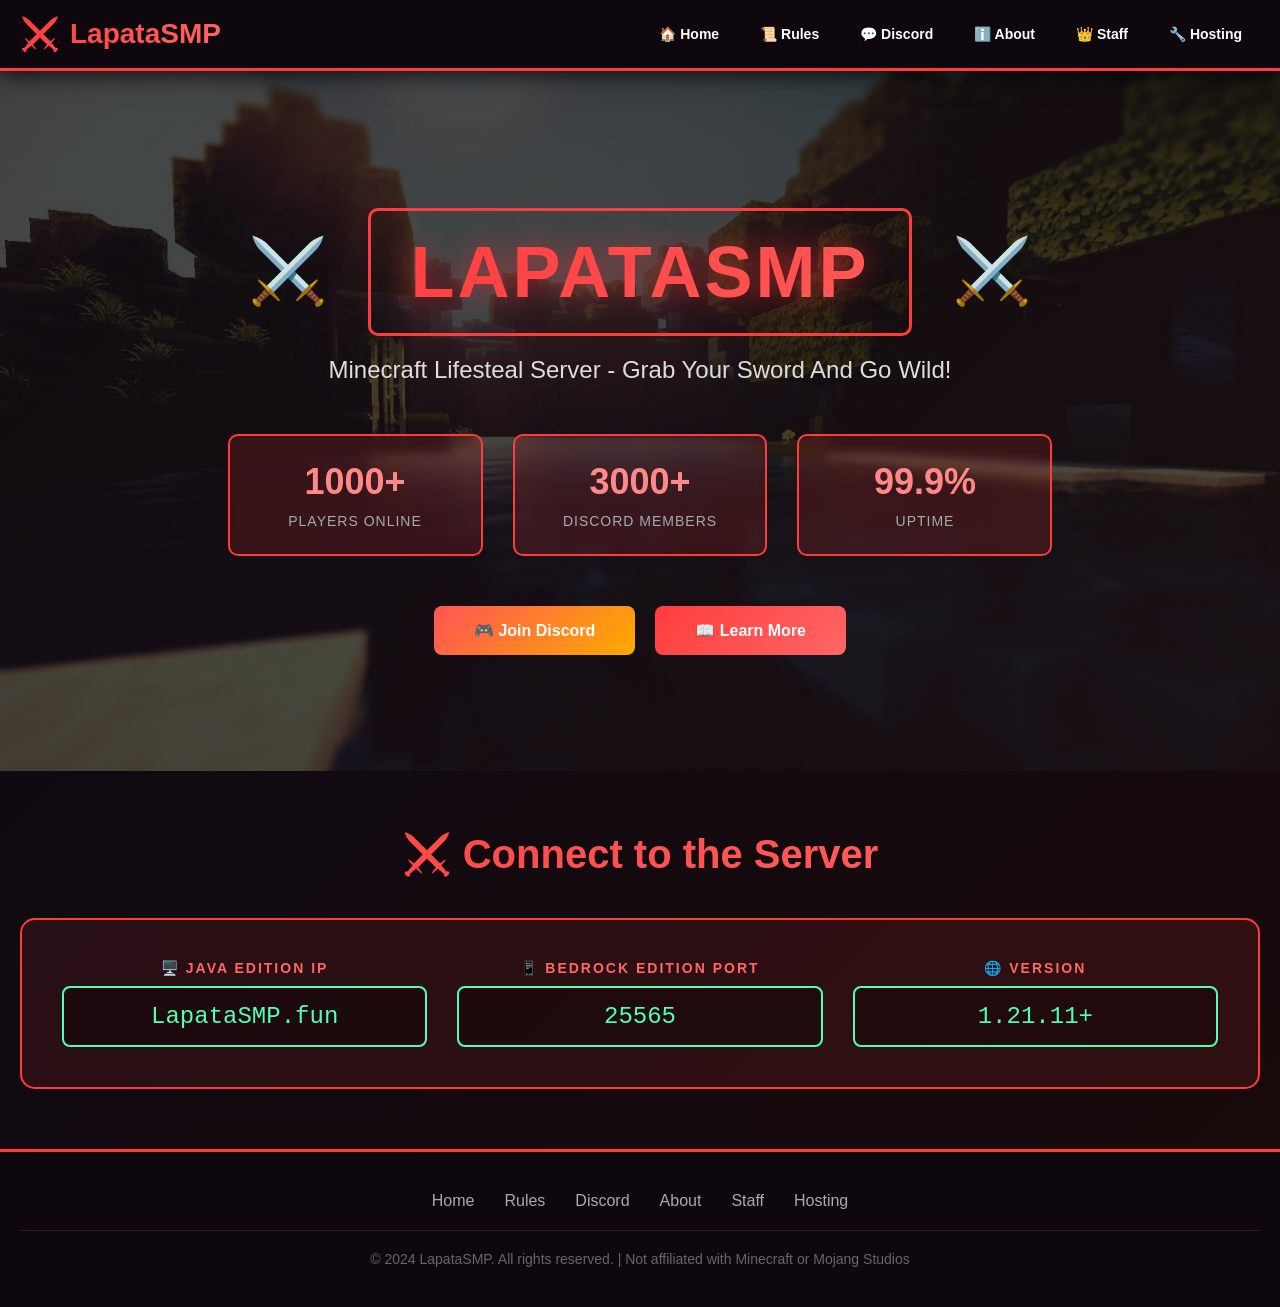
==== index.html @ f49837f4 "Add files via upload" ====
<!DOCTYPE html>
<html lang="en">
<head>
    <meta charset="UTF-8">
    <meta name="viewport" content="width=device-width, initial-scale=1.0">
    <title>LapataSMP - Minecraft Lifesteal Server</title>
    <link rel="stylesheet" href="styles.css">
</head>
<body>
    <!-- Header -->
    <header>
        <div class="header-content">
            <a href="index.html" class="logo">
                <span class="logo-icon">⚔️</span>
                LapataSMP
            </a>
            <nav>
                <a href="index.html">🏠 Home</a>
                <a href="rules.html">📜 Rules</a>
                <a href="discord.html">💬 Discord</a>
                <a href="about.html">ℹ️ About</a>
                <a href="staff.html">👑 Staff</a>
                <a href="hosting.html">🔧 Hosting</a>
            </nav>
        </div>
    </header>

    <!-- Hero Section -->
    <section class="hero">
        <div class="hero-content">
            <div style="display: flex; align-items: center; justify-content: center; gap: 20px;">
                <span class="sword-decoration">⚔️</span>
                <div class="hero-title">LAPATASMP</div>
                <span class="sword-decoration">⚔️</span>
            </div>
            <div class="hero-subtitle">Minecraft Lifesteal Server - Grab Your Sword And Go Wild!</div>

            <!-- Stats -->
            <div class="stats-container">
                <div class="stat-box">
                    <div class="stat-number">1000+</div>
                    <div class="stat-label">Players Online</div>
                </div>
                <div class="stat-box">
                    <div class="stat-number">3000+</div>
                    <div class="stat-label">Discord Members</div>
                </div>
                <div class="stat-box">
                    <div class="stat-number">99.9%</div>
                    <div class="stat-label">Uptime</div>
                </div>
            </div>

            <!-- CTA Buttons -->
            <div class="cta-buttons">
                <a href="discord.html" class="btn btn-secondary">🎮 Join Discord</a>
                <a href="about.html" class="btn btn-primary">📖 Learn More</a>
            </div>
        </div>
    </section>

    <!-- Server Info -->
    <section class="server-info-section">
        <h2 class="section-title">⚔️ Connect to the Server</h2>
        <div class="server-details">
            <div class="detail-item">
                <div class="detail-label">🖥️ Java Edition IP</div>
                <div class="detail-value" onclick="copyToClipboard('LapataSMP.fun')">LapataSMP.fun</div>
            </div>
            <div class="detail-item">
                <div class="detail-label">📱 Bedrock Edition Port</div>
                <div class="detail-value">25565</div>
            </div>
            <div class="detail-item">
                <div class="detail-label">🌐 Version</div>
                <div class="detail-value">1.21.11+</div>
            </div>
        </div>
    </section>

    <!-- Footer -->
    <footer>
        <div class="footer-content">
            <div class="footer-links">
                <a href="index.html">Home</a>
                <a href="rules.html">Rules</a>
                <a href="discord.html">Discord</a>
                <a href="about.html">About</a>
                <a href="staff.html">Staff</a>
                <a href="hosting.html">Hosting</a>
            </div>
            <div class="footer-bottom">
                <p>&copy; 2024 LapataSMP. All rights reserved. | Not affiliated with Minecraft or Mojang Studios</p>
            </div>
        </div>
    </footer>

    <script>
        function copyToClipboard(text) {
            navigator.clipboard.writeText(text).then(() => {
                alert('✅ Copied to clipboard: ' + text);
            }).catch(err => {
                console.error('Failed to copy:', err);
            });
        }
    </script>
</body>
</html>
---- styles.css ----
/* Global Styles */
* {
    margin: 0;
    padding: 0;
    box-sizing: border-box;
}

body {
    font-family: 'Segoe UI', Tahoma, Geneva, Verdana, sans-serif;
    color: #fff;
    overflow-x: hidden;
    background: linear-gradient(135deg, #0a0a15 0%, #1a0a0a 100%);
    min-height: 100vh;
}

/* SVG Background Animation */
@keyframes float {
    0%, 100% { transform: translateY(0px); }
    50% { transform: translateY(20px); }
}

@keyframes glow {
    0%, 100% { box-shadow: 0 0 20px rgba(255, 60, 60, 0.5); }
    50% { box-shadow: 0 0 40px rgba(255, 60, 60, 0.8); }
}

@keyframes slideIn {
    from {
        opacity: 0;
        transform: translateY(30px);
    }
    to {
        opacity: 1;
        transform: translateY(0);
    }
}

@keyframes fadeIn {
    from { opacity: 0; }
    to { opacity: 1; }
}

@keyframes pulse {
    0%, 100% { transform: scale(1); }
    50% { transform: scale(1.05); }
}

@keyframes slideUp {
    from {
        opacity: 0;
        transform: translateY(30px);
    }
    to {
        opacity: 1;
        transform: translateY(0);
    }
}

/* Header Styles */
header {
    background: rgba(15, 8, 15, 0.98);
    padding: 15px 0;
    border-bottom: 3px solid #ff3c3c;
    position: sticky;
    top: 0;
    z-index: 1000;
    backdrop-filter: blur(10px);
    box-shadow: 0 5px 20px rgba(0, 0, 0, 0.7);
}

.header-content {
    max-width: 1400px;
    margin: 0 auto;
    padding: 0 20px;
    display: flex;
    justify-content: space-between;
    align-items: center;
    flex-wrap: wrap;
    gap: 20px;
}

.logo {
    font-size: 28px;
    font-weight: bold;
    background: linear-gradient(135deg, #ff3c3c, #ff6666);
    -webkit-background-clip: text;
    -webkit-text-fill-color: transparent;
    background-clip: text;
    cursor: pointer;
    transition: all 0.3s ease;
    text-decoration: none;
    display: flex;
    align-items: center;
    gap: 10px;
}

.logo:hover {
    transform: scale(1.05);
    filter: drop-shadow(0 0 10px rgba(255, 60, 60, 0.8));
}

.logo-icon {
    font-size: 32px;
}

nav {
    display: flex;
    gap: 5px;
    flex-wrap: wrap;
    align-items: center;
}

nav a {
    color: #fff;
    text-decoration: none;
    padding: 10px 18px;
    border-radius: 6px;
    transition: all 0.3s ease;
    font-weight: 600;
    font-size: 14px;
    display: flex;
    align-items: center;
    gap: 6px;
}

nav a:hover {
    background: rgba(255, 60, 60, 0.3);
    color: #ffaa00;
    transform: translateY(-2px);
}

/* Hero Section with Minecraft Background */
.hero {
    position: relative;
    min-height: 700px;
    display: flex;
    flex-direction: column;
    align-items: center;
    justify-content: center;
    padding: 40px 20px;
    text-align: center;
    overflow: hidden;
}

.hero::before {
    content: '';
    position: absolute;
    top: 0;
    left: 0;
    right: 0;
    bottom: 0;
    background: url('bg-minecraft.jpg') center/cover;
    background-attachment: fixed;
    z-index: 0;
}

.hero::after {
    content: '';
    position: absolute;
    top: 0;
    left: 0;
    right: 0;
    bottom: 0;
    background: linear-gradient(135deg, rgba(15, 8, 15, 0.75), rgba(25, 12, 12, 0.75));
    z-index: 1;
}

.hero-content {
    position: relative;
    z-index: 2;
    animation: slideIn 0.8s ease;
}

.hero-title {
    font-size: 72px;
    font-weight: bold;
    margin: 20px 0;
    background: linear-gradient(135deg, #ff3c3c, #ff6666, #ff3c3c);
    background-size: 200% 200%;
    -webkit-background-clip: text;
    -webkit-text-fill-color: transparent;
    background-clip: text;
    animation: glow 3s ease-in-out infinite;
    text-shadow: 0 0 30px rgba(255, 60, 60, 0.6);
    letter-spacing: 3px;
    border: 3px solid #ff3c3c;
    padding: 20px 40px;
    border-radius: 10px;
}

.hero-subtitle {
    font-size: 24px;
    color: #ddd;
    margin-bottom: 50px;
    font-weight: 300;
}

.sword-decoration {
    font-size: 64px;
    animation: pulse 2s ease-in-out infinite;
    margin: 0 20px;
}

/* Stats Container */
.stats-container {
    display: grid;
    grid-template-columns: repeat(auto-fit, minmax(250px, 1fr));
    gap: 30px;
    margin: 50px 0;
    max-width: 900px;
}

.stat-box {
    background: rgba(255, 60, 60, 0.15);
    border: 2px solid #ff3c3c;
    padding: 25px;
    border-radius: 10px;
    backdrop-filter: blur(5px);
    transition: all 0.3s ease;
    cursor: pointer;
    animation: slideUp 0.6s ease forwards;
    opacity: 0;
}

.stat-box:nth-child(1) { animation-delay: 0.1s; }
.stat-box:nth-child(2) { animation-delay: 0.2s; }
.stat-box:nth-child(3) { animation-delay: 0.3s; }

.stat-box:hover {
    transform: translateY(-10px);
    background: rgba(255, 60, 60, 0.25);
    box-shadow: 0 10px 30px rgba(255, 60, 60, 0.4);
}

.stat-number {
    font-size: 36px;
    font-weight: bold;
    color: #ff8888;
    margin-bottom: 10px;
}

.stat-label {
    font-size: 14px;
    color: #aaa;
    text-transform: uppercase;
    letter-spacing: 1px;
}

/* Buttons */
.cta-buttons {
    display: flex;
    gap: 20px;
    justify-content: center;
    flex-wrap: wrap;
    margin-top: 40px;
}

.btn {
    padding: 15px 40px;
    border: none;
    border-radius: 8px;
    font-size: 16px;
    font-weight: bold;
    cursor: pointer;
    transition: all 0.3s ease;
    text-decoration: none;
    display: inline-flex;
    align-items: center;
    gap: 10px;
}

.btn-primary {
    background: linear-gradient(135deg, #ff3c3c, #ff6666);
    color: white;
}

.btn-primary:hover {
    transform: translateY(-5px);
    box-shadow: 0 15px 40px rgba(255, 60, 60, 0.6);
}

.btn-secondary {
    background: linear-gradient(135deg, #ff5555, #ffaa00);
    color: white;
}

.btn-secondary:hover {
    transform: translateY(-5px);
    box-shadow: 0 15px 40px rgba(255, 100, 100, 0.6);
}

/* Container */
.container {
    max-width: 1400px;
    margin: 0 auto;
    padding: 60px 20px;
}

/* Section Titles */
.section-title {
    font-size: 40px;
    font-weight: bold;
    text-align: center;
    margin-bottom: 40px;
    background: linear-gradient(135deg, #ff3c3c, #ff6666);
    -webkit-background-clip: text;
    -webkit-text-fill-color: transparent;
    background-clip: text;
}

.page-title {
    font-size: 48px;
    font-weight: bold;
    text-align: center;
    margin-bottom: 20px;
    background: linear-gradient(135deg, #ff3c3c, #ff6666);
    -webkit-background-clip: text;
    -webkit-text-fill-color: transparent;
    background-clip: text;
}

.page-subtitle {
    text-align: center;
    color: #aaa;
    font-size: 18px;
    margin-bottom: 50px;
}

/* Server Info Section */
.server-info-section {
    max-width: 1400px;
    margin: 60px auto;
    padding: 0 20px;
}

.server-details {
    display: grid;
    grid-template-columns: repeat(auto-fit, minmax(300px, 1fr));
    gap: 30px;
    background: rgba(255, 60, 60, 0.1);
    padding: 40px;
    border-radius: 15px;
    border: 2px solid #ff3c3c;
}

.detail-item {
    text-align: center;
}

.detail-label {
    font-size: 14px;
    color: #ff6666;
    text-transform: uppercase;
    letter-spacing: 2px;
    margin-bottom: 10px;
    font-weight: bold;
}

.detail-value {
    font-size: 24px;
    color: #4fffb3;
    font-family: 'Courier New', monospace;
    background: rgba(0, 0, 0, 0.3);
    padding: 15px;
    border-radius: 8px;
    border: 2px solid #4fffb3;
    cursor: pointer;
    transition: all 0.3s ease;
}

.detail-value:hover {
    background: rgba(79, 255, 179, 0.1);
    transform: scale(1.05);
}

/* Rules Grid */
.rules-grid {
    display: grid;
    grid-template-columns: repeat(auto-fit, minmax(350px, 1fr));
    gap: 25px;
}

.rule-card {
    background: linear-gradient(135deg, rgba(255, 100, 100, 0.15), rgba(255, 100, 100, 0.05));
    border: 2px solid #ff3c3c;
    padding: 30px;
    border-radius: 10px;
    transition: all 0.3s ease;
    animation: slideUp 0.6s ease forwards;
    opacity: 0;
}

.rule-card:nth-child(1) { animation-delay: 0.1s; }
.rule-card:nth-child(2) { animation-delay: 0.2s; }
.rule-card:nth-child(3) { animation-delay: 0.3s; }
.rule-card:nth-child(4) { animation-delay: 0.4s; }
.rule-card:nth-child(5) { animation-delay: 0.5s; }
.rule-card:nth-child(6) { animation-delay: 0.6s; }
.rule-card:nth-child(7) { animation-delay: 0.7s; }
.rule-card:nth-child(8) { animation-delay: 0.8s; }

.rule-card:hover {
    transform: translateY(-10px);
    background: linear-gradient(135deg, rgba(255, 100, 100, 0.25), rgba(255, 100, 100, 0.15));
    box-shadow: 0 15px 40px rgba(255, 60, 60, 0.3);
    border-color: #ff6666;
}

.rule-icon {
    font-size: 32px;
    margin-bottom: 15px;
}

.rule-title {
    font-size: 22px;
    font-weight: bold;
    color: #ff6666;
    margin-bottom: 15px;
}

.rule-description {
    color: #ddd;
    line-height: 1.6;
    font-size: 15px;
}

/* About Styles */
.about-container {
    animation: slideIn 0.8s ease;
}

.intro-section {
    background: rgba(255, 60, 60, 0.1);
    border: 2px solid #ff3c3c;
    padding: 40px;
    border-radius: 15px;
    margin-bottom: 60px;
    text-align: center;
    animation: slideUp 0.6s ease;
}

.intro-section p {
    font-size: 18px;
    line-height: 1.8;
    color: #ddd;
    margin-bottom: 15px;
}

.features-grid {
    display: grid;
    grid-template-columns: repeat(auto-fit, minmax(300px, 1fr));
    gap: 30px;
    margin-bottom: 60px;
}

.feature-card {
    background: linear-gradient(135deg, rgba(255, 60, 60, 0.15), rgba(255, 170, 0, 0.1));
    border: 2px solid #ff3c3c;
    padding: 35px;
    border-radius: 10px;
    transition: all 0.3s ease;
    animation: slideUp 0.6s ease forwards;
    opacity: 0;
}

.feature-card:nth-child(1) { animation-delay: 0.1s; }
.feature-card:nth-child(2) { animation-delay: 0.2s; }
.feature-card:nth-child(3) { animation-delay: 0.3s; }
.feature-card:nth-child(4) { animation-delay: 0.4s; }
.feature-card:nth-child(5) { animation-delay: 0.5s; }
.feature-card:nth-child(6) { animation-delay: 0.6s; }

.feature-card:hover {
    transform: translateY(-10px);
    background: linear-gradient(135deg, rgba(255, 60, 60, 0.25), rgba(255, 170, 0, 0.15));
    box-shadow: 0 15px 40px rgba(255, 60, 60, 0.3);
}

.feature-icon {
    font-size: 40px;
    margin-bottom: 15px;
}

.feature-title {
    font-size: 22px;
    font-weight: bold;
    color: #ff6666;
    margin-bottom: 15px;
}

.feature-description {
    color: #ddd;
    line-height: 1.6;
    font-size: 15px;
}

/* Server Specs */
.server-specs {
    background: rgba(255, 100, 100, 0.1);
    border: 2px solid #ff3c3c;
    padding: 40px;
    border-radius: 15px;
    margin-bottom: 60px;
}

.server-specs h2 {
    font-size: 32px;
    color: #ff6666;
    margin-bottom: 30px;
    text-align: center;
}

.specs-grid {
    display: grid;
    grid-template-columns: repeat(auto-fit, minmax(200px, 1fr));
    gap: 20px;
}

.spec-item {
    background: rgba(255, 60, 60, 0.05);
    border: 1px solid #ff3c3c;
    padding: 20px;
    border-radius: 8px;
    text-align: center;
}

.spec-label {
    color: #ff8888;
    font-size: 12px;
    text-transform: uppercase;
    letter-spacing: 1px;
    margin-bottom: 10px;
}

.spec-value {
    color: #ff8888;
    font-size: 20px;
    font-weight: bold;
}

/* Discord Styles */
.discord-content {
    display: grid;
    grid-template-columns: 1fr 1fr;
    gap: 40px;
    align-items: center;
}

.discord-info {
    animation: slideIn 0.6s ease;
}

.discord-info h2 {
    font-size: 32px;
    margin-bottom: 20px;
    color: #ff6666;
}

.discord-info p {
    color: #ddd;
    line-height: 1.8;
    margin-bottom: 15px;
    font-size: 16px;
}

.benefits-list {
    margin: 30px 0;
}

.benefit-item {
    display: flex;
    align-items: center;
    gap: 15px;
    margin-bottom: 15px;
    padding: 12px;
    background: rgba(255, 60, 60, 0.1);
    border-radius: 8px;
    border-left: 3px solid #ff3c3c;
}

.benefit-icon {
    font-size: 24px;
}

.benefit-text {
    color: #ddd;
}

.discord-btn {
    background: linear-gradient(135deg, #ff3c3c, #ff6666);
    color: white;
    border: none;
    padding: 18px 50px;
    border-radius: 8px;
    font-size: 18px;
    font-weight: bold;
    cursor: pointer;
    transition: all 0.3s ease;
    display: inline-block;
    margin-top: 20px;
    text-decoration: none;
}

.discord-btn:hover {
    transform: translateY(-5px);
    box-shadow: 0 15px 40px rgba(255, 60, 60, 0.6);
}

.discord-widget {
    animation: slideIn 0.6s ease;
    text-align: center;
}

.widget-container {
    background: rgba(255, 60, 60, 0.15);
    border: 2px solid #ff3c3c;
    border-radius: 10px;
    padding: 20px;
    overflow: hidden;
}

iframe {
    border-radius: 8px;
    border: none;
}

/* Staff Styles */
.staff-grid {
    display: grid;
    grid-template-columns: repeat(auto-fit, minmax(260px, 1fr));
    gap: 25px;
    margin-top: 40px;
}

.staff-card {
    background: linear-gradient(135deg, rgba(255, 100, 100, 0.2), rgba(255, 100, 100, 0.1));
    border: 2px solid #ff3c3c;
    padding: 25px;
    border-radius: 10px;
    text-align: center;
    transition: all 0.3s ease;
    animation: slideUp 0.6s ease forwards;
    opacity: 0;
}

.staff-card:hover {
    transform: translateY(-10px) scale(1.05);
    box-shadow: 0 15px 40px rgba(255, 60, 60, 0.4);
    background: linear-gradient(135deg, rgba(255, 100, 100, 0.4), rgba(255, 100, 100, 0.2));
    border-color: #ff6666;
}

.staff-avatar {
    width: 100px;
    height: 100px;
    background: linear-gradient(135deg, #ff3c3c, #ffaa00);
    border-radius: 50%;
    margin: 0 auto 20px;
    display: flex;
    align-items: center;
    justify-content: center;
    font-size: 45px;
    font-weight: bold;
    border: 3px solid #ff3c3c;
    transition: all 0.3s ease;
}

.staff-card:hover .staff-avatar {
    transform: scale(1.1);
    box-shadow: 0 0 30px rgba(255, 60, 60, 0.6);
}

.staff-name {
    font-size: 20px;
    font-weight: bold;
    margin-bottom: 10px;
    color: #fff;
}

.staff-rank {
    color: #ff8888;
    font-weight: bold;
    font-size: 14px;
    margin-bottom: 15px;
    padding: 8px 15px;
    background: rgba(255, 100, 100, 0.2);
    border-radius: 20px;
    display: inline-block;
    text-transform: uppercase;
    letter-spacing: 1px;
}

.staff-desc {
    color: #aaa;
    font-size: 13px;
    line-height: 1.5;
}

.staff-section {
    margin-bottom: 60px;
}

.staff-section .section-title {
    font-size: 28px;
    margin: 40px 0 30px 0;
    text-align: center;
    padding-bottom: 15px;
    border-bottom: 2px solid #ff3c3c;
}

/* Coming Soon Styles */
.coming-soon {
    min-height: calc(100vh - 200px);
    display: flex;
    align-items: center;
    justify-content: center;
    padding: 40px 20px;
    text-align: center;
}

.coming-soon-content {
    animation: slideUp 0.8s ease;
}

.coming-soon-icon {
    font-size: 120px;
    margin-bottom: 30px;
    animation: float 3s ease-in-out infinite;
}

.coming-soon-title {
    font-size: 64px;
    font-weight: bold;
    margin-bottom: 20px;
    background: linear-gradient(135deg, #ff3c3c, #ff6666);
    -webkit-background-clip: text;
    -webkit-text-fill-color: transparent;
    background-clip: text;
    animation: pulse 2s ease-in-out infinite;
}

.coming-soon-subtitle {
    font-size: 28px;
    color: #aaa;
    margin-bottom: 40px;
    font-weight: 300;
}

.coming-soon-text {
    color: #ddd;
    font-size: 18px;
    margin-bottom: 20px;
    max-width: 600px;
    margin-left: auto;
    margin-right: auto;
    line-height: 1.8;
}

.loading-dots {
    font-size: 20px;
    margin-top: 30px;
    letter-spacing: 8px;
}

.dot {
    display: inline-block;
    animation: blink 1.4s ease-in-out infinite;
}

.dot:nth-child(1) { animation-delay: 0s; }
.dot:nth-child(2) { animation-delay: 0.2s; }
.dot:nth-child(3) { animation-delay: 0.4s; }

@keyframes blink {
    0%, 60%, 100% { opacity: 0.3; }
    30% { opacity: 1; }
}

.cta-section {
    margin-top: 50px;
    padding-top: 50px;
    border-top: 2px solid rgba(255, 60, 60, 0.2);
}

.cta-text {
    color: #aaa;
    font-size: 16px;
    margin-bottom: 25px;
}

.cta-links {
    display: flex;
    gap: 20px;
    justify-content: center;
    flex-wrap: wrap;
}

.cta-link {
    background: linear-gradient(135deg, #ff3c3c, #ff6666);
    color: white;
    padding: 12px 30px;
    border-radius: 8px;
    text-decoration: none;
    transition: all 0.3s ease;
    font-weight: bold;
}

.cta-link:hover {
    transform: translateY(-3px);
    box-shadow: 0 10px 30px rgba(255, 60, 60, 0.5);
}

/* Footer */
footer {
    background: rgba(15, 8, 15, 0.98);
    border-top: 3px solid #ff3c3c;
    padding: 40px 20px;
    text-align: center;
    margin-top: 60px;
}

.footer-content {
    max-width: 1400px;
    margin: 0 auto;
}

.footer-links {
    display: flex;
    gap: 30px;
    justify-content: center;
    flex-wrap: wrap;
    margin-bottom: 20px;
}

.footer-links a {
    color: #aaa;
    text-decoration: none;
    transition: all 0.3s ease;
}

.footer-links a:hover {
    color: #ffaa00;
}

.footer-bottom {
    color: #666;
    font-size: 14px;
    border-top: 1px solid rgba(255, 60, 60, 0.2);
    padding-top: 20px;
}

/* Responsive Design */
@media (max-width: 768px) {
    .hero-title {
        font-size: 40px;
    }

    .page-title {
        font-size: 32px;
    }

    .section-title {
        font-size: 28px;
    }

    .sword-decoration {
        font-size: 40px;
        margin: 0 10px;
    }

    .stats-container {
        grid-template-columns: 1fr;
    }

    .rules-grid {
        grid-template-columns: 1fr;
    }

    .features-grid {
        grid-template-columns: 1fr;
    }

    .discord-content {
        grid-template-columns: 1fr;
    }

    .staff-grid {
        grid-template-columns: repeat(auto-fit, minmax(200px, 1fr));
    }

    nav {
        width: 100%;
        justify-content: center;
    }

    .header-content {
        flex-direction: column;
        gap: 15px;
    }

    .server-details {
        padding: 20px;
    }

    .server-specs {
        padding: 20px;
    }
}
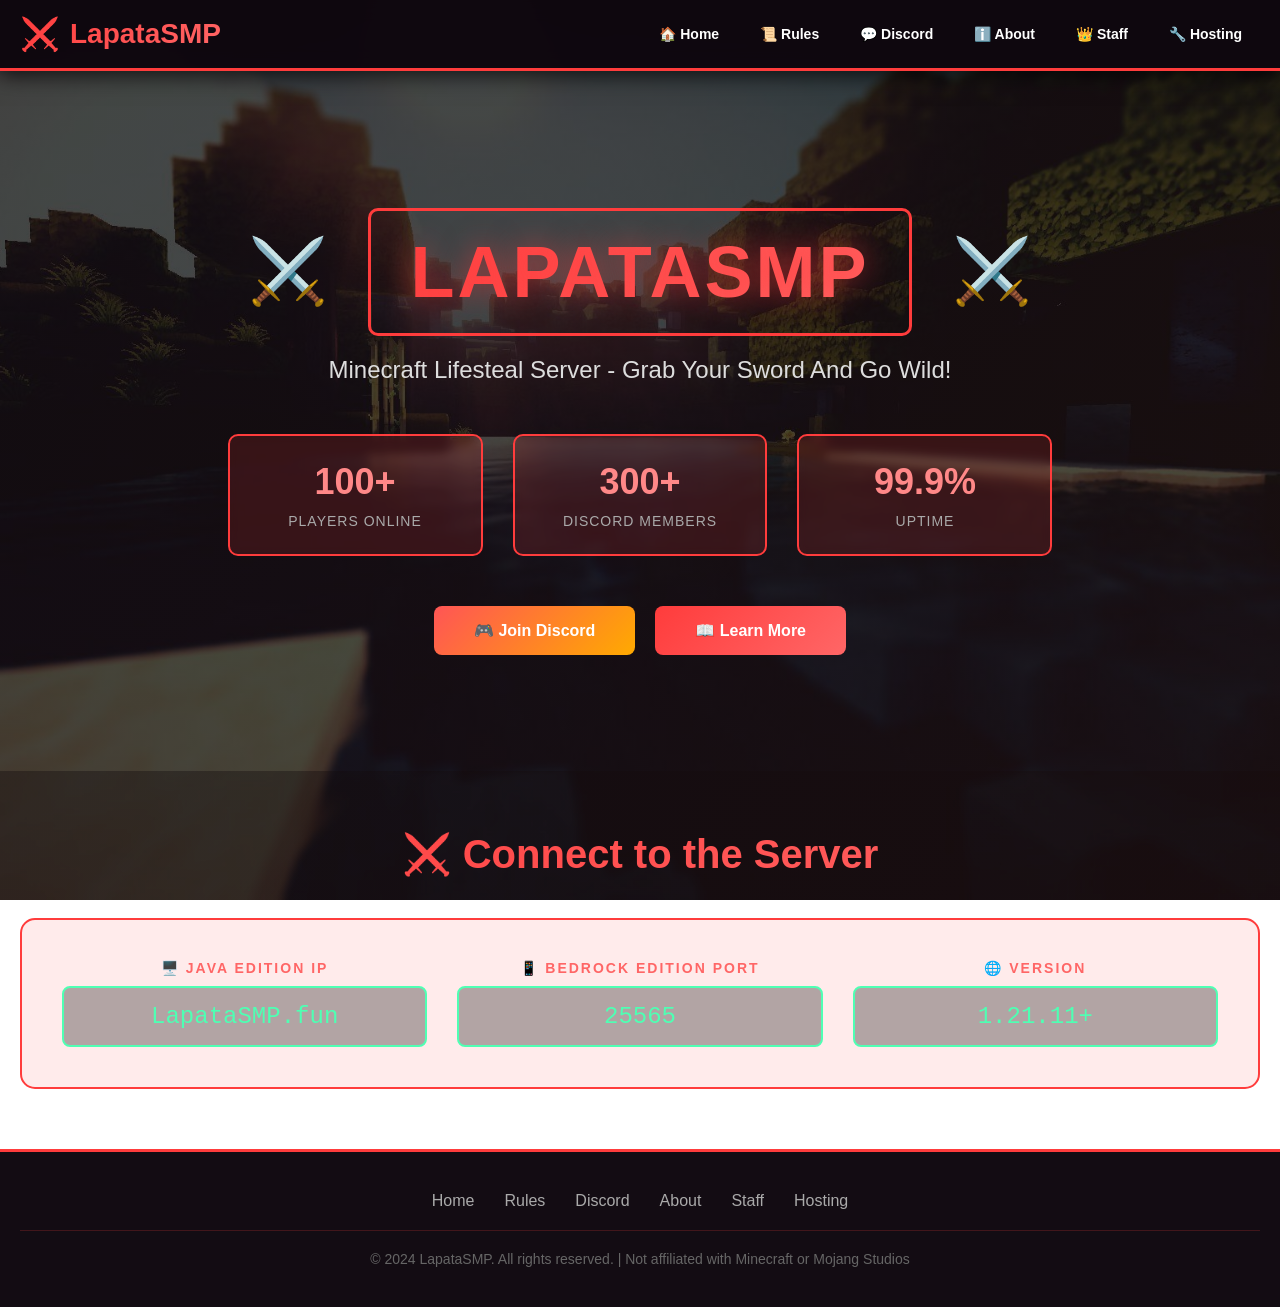
==== commit 0d4b9d5f: "Add files via upload" ====
--- a/index.html
+++ b/index.html
@@ -38,11 +38,11 @@
             <!-- Stats -->
             <div class="stats-container">
                 <div class="stat-box">
-                    <div class="stat-number">1000+</div>
+                    <div class="stat-number">100+</div>
                     <div class="stat-label">Players Online</div>
                 </div>
                 <div class="stat-box">
-                    <div class="stat-number">3000+</div>
+                    <div class="stat-number">300+</div>
                     <div class="stat-label">Discord Members</div>
                 </div>
                 <div class="stat-box">
--- a/styles.css
+++ b/styles.css
@@ -9,8 +9,21 @@
     font-family: 'Segoe UI', Tahoma, Geneva, Verdana, sans-serif;
     color: #fff;
     overflow-x: hidden;
-    background: linear-gradient(135deg, #0a0a15 0%, #1a0a0a 100%);
+    background: url('bg-minecraft.jpg') center/cover fixed;
+    background-attachment: fixed;
     min-height: 100vh;
+}
+
+body::before {
+    content: '';
+    position: fixed;
+    top: 0;
+    left: 0;
+    right: 0;
+    bottom: 0;
+    background: linear-gradient(135deg, rgba(15, 10, 15, 0.85), rgba(25, 12, 12, 0.85));
+    z-index: -1;
+    pointer-events: none;
 }
 
 /* SVG Background Animation */
@@ -63,7 +76,7 @@
     border-bottom: 3px solid #ff3c3c;
     position: sticky;
     top: 0;
-    z-index: 1000;
+    z-index: 1001;
     backdrop-filter: blur(10px);
     box-shadow: 0 5px 20px rgba(0, 0, 0, 0.7);
 }
@@ -294,6 +307,8 @@
     max-width: 1400px;
     margin: 0 auto;
     padding: 60px 20px;
+    position: relative;
+    z-index: 1;
 }
 
 /* Section Titles */
@@ -331,6 +346,8 @@
     max-width: 1400px;
     margin: 60px auto;
     padding: 0 20px;
+    position: relative;
+    z-index: 1;
 }
 
 .server-details {
@@ -341,6 +358,9 @@
     padding: 40px;
     border-radius: 15px;
     border: 2px solid #ff3c3c;
+    width: 100%;
+    max-width: 1400px;
+    margin: 0 auto;
 }
 
 .detail-item {
@@ -378,6 +398,9 @@
     display: grid;
     grid-template-columns: repeat(auto-fit, minmax(350px, 1fr));
     gap: 25px;
+    width: 100%;
+    max-width: 1400px;
+    margin: 0 auto;
 }
 
 .rule-card {
@@ -427,6 +450,8 @@
 /* About Styles */
 .about-container {
     animation: slideIn 0.8s ease;
+    position: relative;
+    z-index: 1;
 }
 
 .intro-section {
@@ -437,6 +462,10 @@
     margin-bottom: 60px;
     text-align: center;
     animation: slideUp 0.6s ease;
+    width: 100%;
+    max-width: 1400px;
+    margin-left: auto;
+    margin-right: auto;
 }
 
 .intro-section p {
@@ -451,6 +480,10 @@
     grid-template-columns: repeat(auto-fit, minmax(300px, 1fr));
     gap: 30px;
     margin-bottom: 60px;
+    width: 100%;
+    max-width: 1400px;
+    margin-left: auto;
+    margin-right: auto;
 }
 
 .feature-card {
@@ -501,6 +534,10 @@
     padding: 40px;
     border-radius: 15px;
     margin-bottom: 60px;
+    width: 100%;
+    max-width: 1400px;
+    margin-left: auto;
+    margin-right: auto;
 }
 
 .server-specs h2 {
@@ -544,6 +581,9 @@
     grid-template-columns: 1fr 1fr;
     gap: 40px;
     align-items: center;
+    width: 100%;
+    max-width: 1400px;
+    margin: 0 auto;
 }
 
 .discord-info {
@@ -630,6 +670,10 @@
     grid-template-columns: repeat(auto-fit, minmax(260px, 1fr));
     gap: 25px;
     margin-top: 40px;
+    width: 100%;
+    max-width: 1400px;
+    margin-left: auto;
+    margin-right: auto;
 }
 
 .staff-card {
@@ -817,6 +861,8 @@
     padding: 40px 20px;
     text-align: center;
     margin-top: 60px;
+    position: relative;
+    z-index: 10;
 }
 
 .footer-content {
